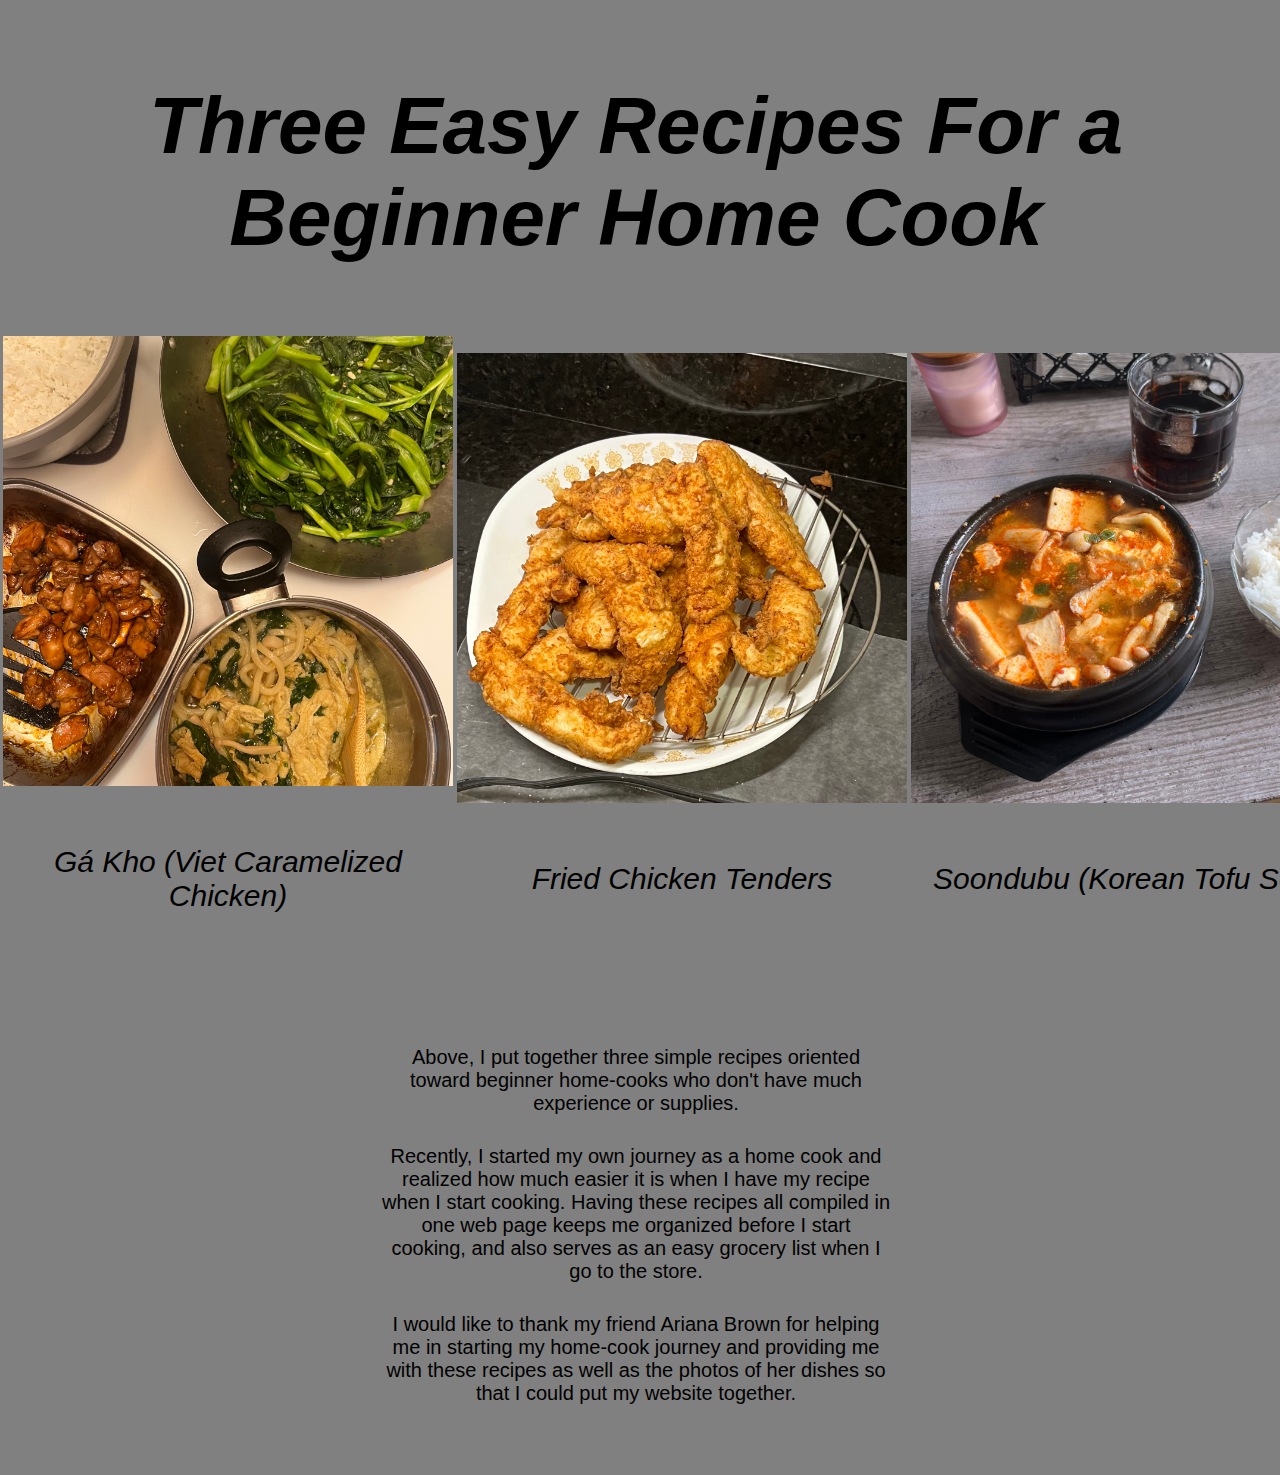
==== index.html @ 3a6ee776 "Add files via upload" ====
<!--
Colby Mei
September 25, 2023
This page was made to display a few easy recipes for beginners to follow.
Instead of using a physical recipe book, I digitalized my friend's recipes
to be easier to follow and access from anywhere. 
-->

<!DOCTYPE html>
<html lang="en">
  <head>
    <meta charset="utf-8"/>
    <meta name="viewport" content="width=device-width, initial-scale=1.0"/>
    <link rel="stylesheet" href="styles.css"/>
    <title>Three Easy Recipes</title>
  </head>

<body>
  <main>
    <h1>Three Easy Recipes For a Beginner Home Cook</h1>
<!--
  I used a table in this situation since I wanted the images to be aligned horizontally and organized
-->
    <table>
      <tr>
        <td>
            <!--
Images are put as figs so they stay in alignment properly
-->
        <fig>
          <a href="./gakho.html"><img src="./images/gakho.jpg" alt="Ga Kho (Vietnamese Caramelized Chicken)"></a>
          <figcaption>G&#225; Kho (Viet Caramelized Chicken)</figcaption>
        </fig>
      </td>
      <td>
        <fig>
          <a href="./friedchicken.html"><img src="./images/friedchickentenders.jpg" alt="Fried Chicken Tenders"></a>
          <figcaption>Fried Chicken Tenders</figcaption>
        </fig>
      </td>
      <td>
        <fig>
          <a href="./soondubu.html"><img src="./images/soondubu.jpg" alt="Soondubu (Korean Tofu Soup)"></a>
          <figcaption>Soondubu (Korean Tofu Soup)</figcaption>
        </fig>
      </td>
      </tr>
    </table>
<!--
  Here I put a description of my website and why I made it along wirth credits to my friend.
-->
    <p>
      Above, I put together three simple recipes oriented toward beginner home-cooks who don't have much experience
      or supplies.
    </p>
    <p>
      Recently, I started my own journey as a home cook and realized how much easier it is when I have my recipe when I start cooking.
      Having these recipes all compiled in one web page keeps me organized before I start cooking, and also serves as an easy grocery
      list when I go to the store.
    </p>
    <p>
      I would like to thank my friend Ariana Brown for helping me in starting my home-cook journey and providing me with these recipes
      as well as the photos of her dishes so that I could put my website together.
    </p>
  </main>
</body>
</html>
---- styles.css ----
/* Making background color and spacing look right */
  body {
    margin-left: 0px;
    background-color:gray;
    margin-bottom: 70px;
  }

  /* Making headers look flashy */
  h1 {
    font-style: italic;
    font-size: 80px;
    margin-top: 80px;
    margin-bottom: 40px;
  }
  
   /* Setting headers to proper size */
  h2 {
    font-size: 30px;
    margin-bottom: 15px;
  }
  
  /* Making h3 look spaced right */
  h3 {
    margin-top: 50px;
    font-size: 30px;
  }

  /* Fixing paragraph spacing and visuals for legibility */
  p {
    text-align: left;
    font-size: 20px;
    font-family: sans-serif;
    margin-top: 30px;
    margin-right: 30%;
    margin-left: 30%;
  }

  /* Making all text look similar throughout the website*/
  h1, h2, h3, p, figcaption, a {
    font-family: Impact, sans-serif;
    text-align: center;
  }

  /* Making recipe list more legible with left text align and larger margins */

  ul {
    font-size: 18px;
    font-family: sans-serif;
    text-align: left;
    margin-left: 500px;
    margin-right: 500px;
    line-height: 25px;
  }

  /* Centering table */
  
  table {
    margin-left: auto;
    margin-right: auto;
  }

  img {
    display: block;
    width: 450px;
    margin-left: auto;
    margin-right: auto;
    margin-bottom: 10px;
  }

  /* Using captions to make it clear what recipe each photo corresponds to. Making them legible but not stand out too much */

  figcaption {
    font-style: italic;
    font-size: 30px;
    text-align: center;
    margin-top: 20px;
    margin-bottom: 100px;
  }

  a {
    font-size: 25px;
    margin-top: 60px;
    padding: 100px;
  }

  /* Making clickable main page button look better colorwise */

  a {
    color: black;
  }

  a:hover {
    color: maroon;
  }

  a:active {
    color: brown;
  }
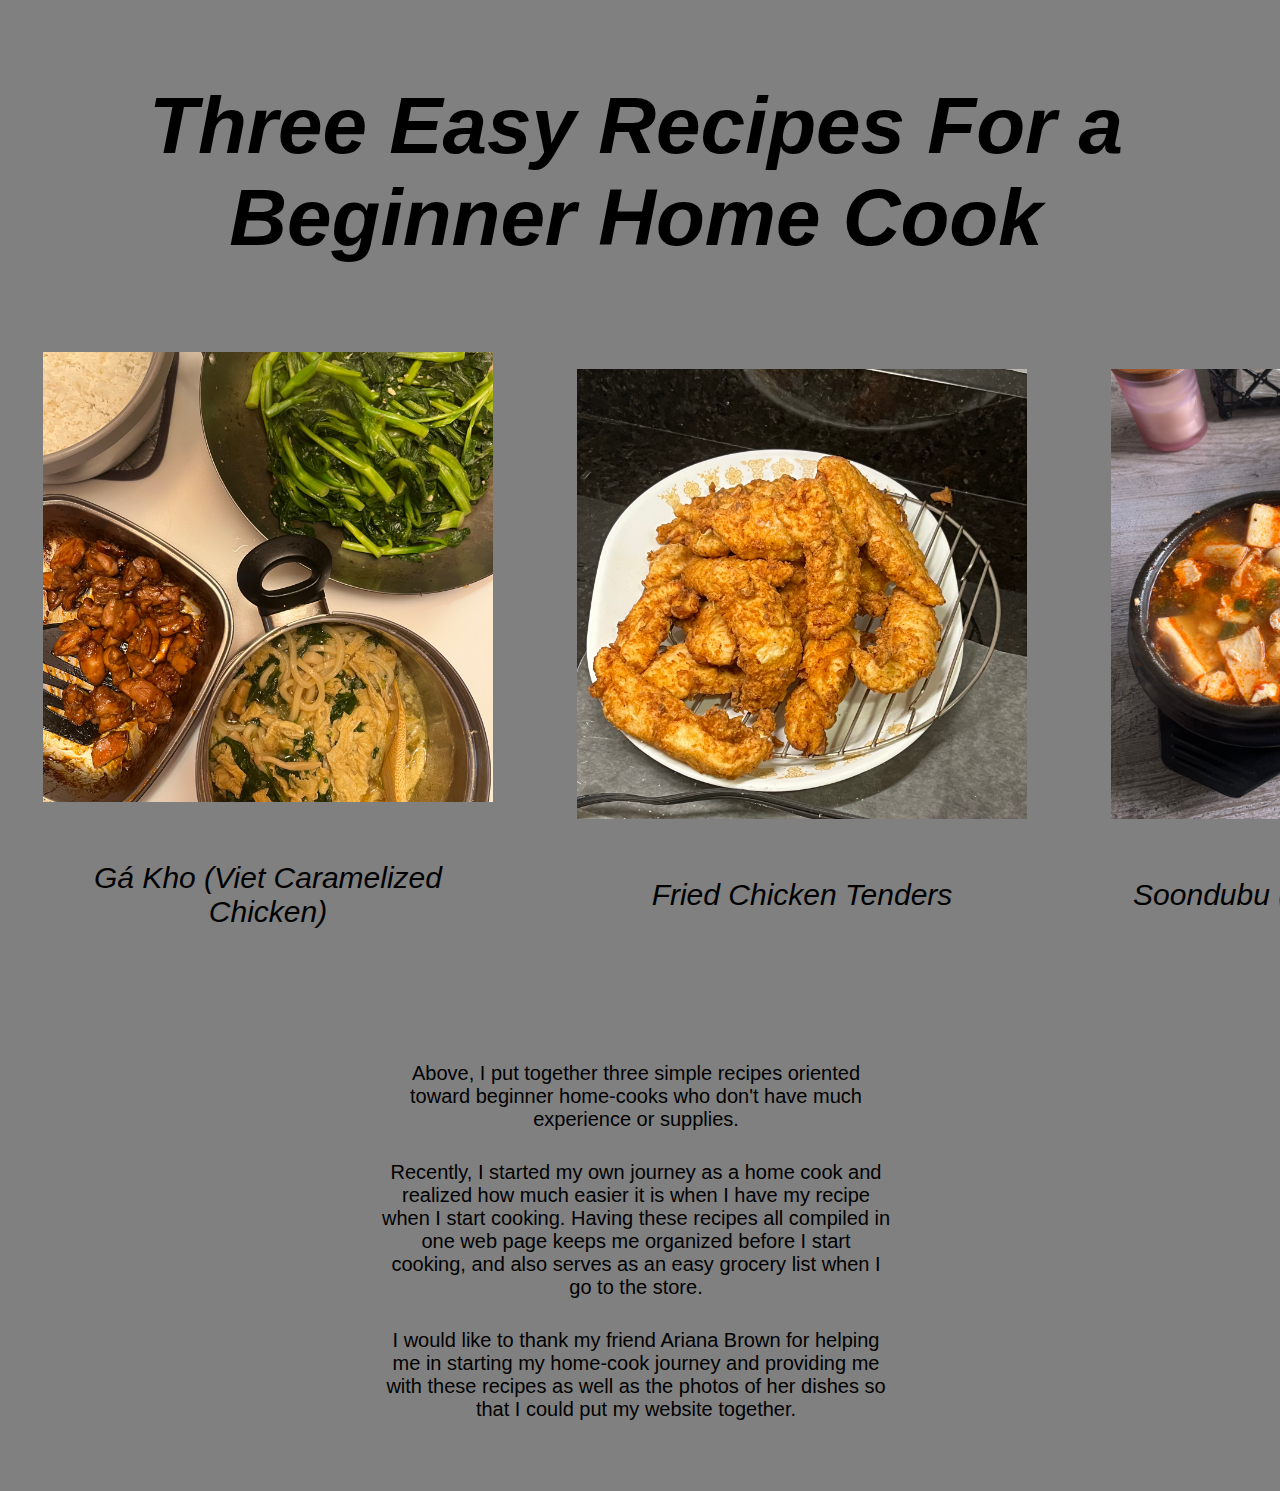
==== commit fbe6725c: "Add files via upload" ====
--- a/index.html
+++ b/index.html
@@ -27,22 +27,22 @@
             <!--
 Images are put as figs so they stay in alignment properly
 -->
-        <fig>
+        <figure>
           <a href="./gakho.html"><img src="./images/gakho.jpg" alt="Ga Kho (Vietnamese Caramelized Chicken)"></a>
           <figcaption>G&#225; Kho (Viet Caramelized Chicken)</figcaption>
-        </fig>
+        </figure>
       </td>
       <td>
-        <fig>
+        <figure>
           <a href="./friedchicken.html"><img src="./images/friedchickentenders.jpg" alt="Fried Chicken Tenders"></a>
           <figcaption>Fried Chicken Tenders</figcaption>
-        </fig>
+        </figure>
       </td>
       <td>
-        <fig>
+        <figure>
           <a href="./soondubu.html"><img src="./images/soondubu.jpg" alt="Soondubu (Korean Tofu Soup)"></a>
           <figcaption>Soondubu (Korean Tofu Soup)</figcaption>
-        </fig>
+        </figure>
       </td>
       </tr>
     </table>
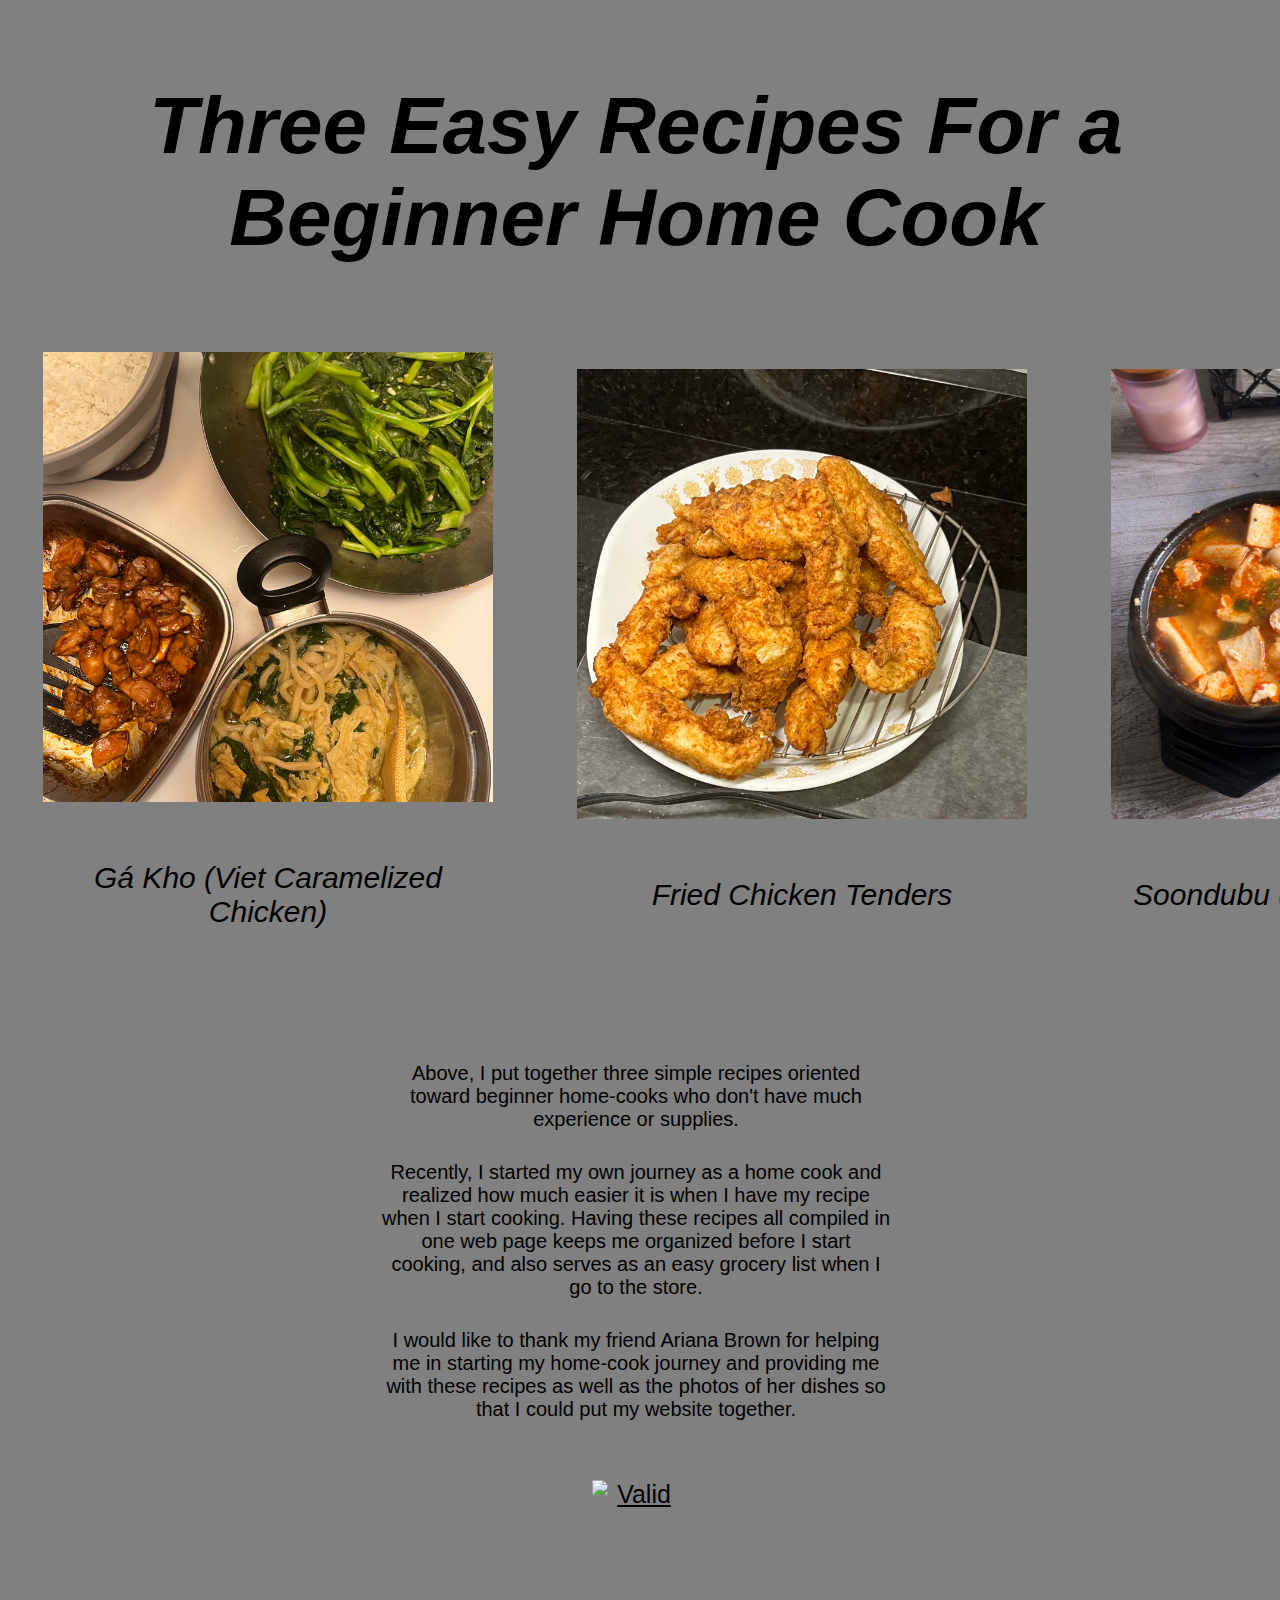
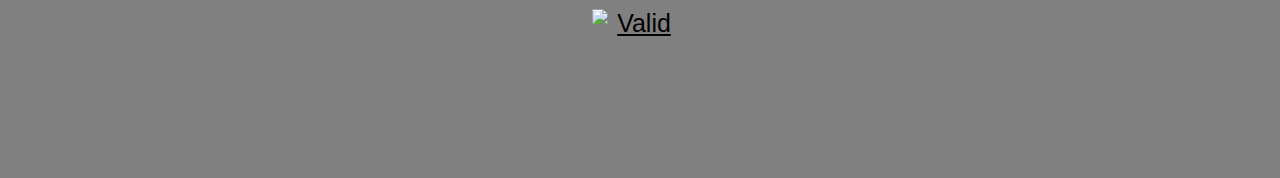
==== commit 9a90673a: "Add files via upload" ====
--- a/index.html
+++ b/index.html
@@ -9,9 +9,9 @@
 <!DOCTYPE html>
 <html lang="en">
   <head>
-    <meta charset="utf-8"/>
-    <meta name="viewport" content="width=device-width, initial-scale=1.0"/>
-    <link rel="stylesheet" href="styles.css"/>
+    <meta charset="utf-8">
+    <meta name="viewport" content="width=device-width, initial-scale=1.0">
+    <link rel="stylesheet" href="styles.css">
     <title>Three Easy Recipes</title>
   </head>
 
@@ -62,6 +62,20 @@
       I would like to thank my friend Ariana Brown for helping me in starting my home-cook journey and providing me with these recipes
       as well as the photos of her dishes so that I could put my website together.
     </p>
+    <p>
+      <a href="https://jigsaw.w3.org/css-validator/check/referer">
+          <img style="border:0;width:88px;height:31px"
+              src="https://jigsaw.w3.org/css-validator/images/vcss"
+              alt="Valid CSS!" />
+      </a>
+  </p>
+  <p>
+    <a href="https://jigsaw.w3.org/css-validator/check/referer">
+        <img style="border:0;width:88px;height:31px"
+            src="https://jigsaw.w3.org/css-validator/images/vcss-blue"
+            alt="Valid CSS!" />
+    </a>
+</p>
   </main>
 </body>
 </html>